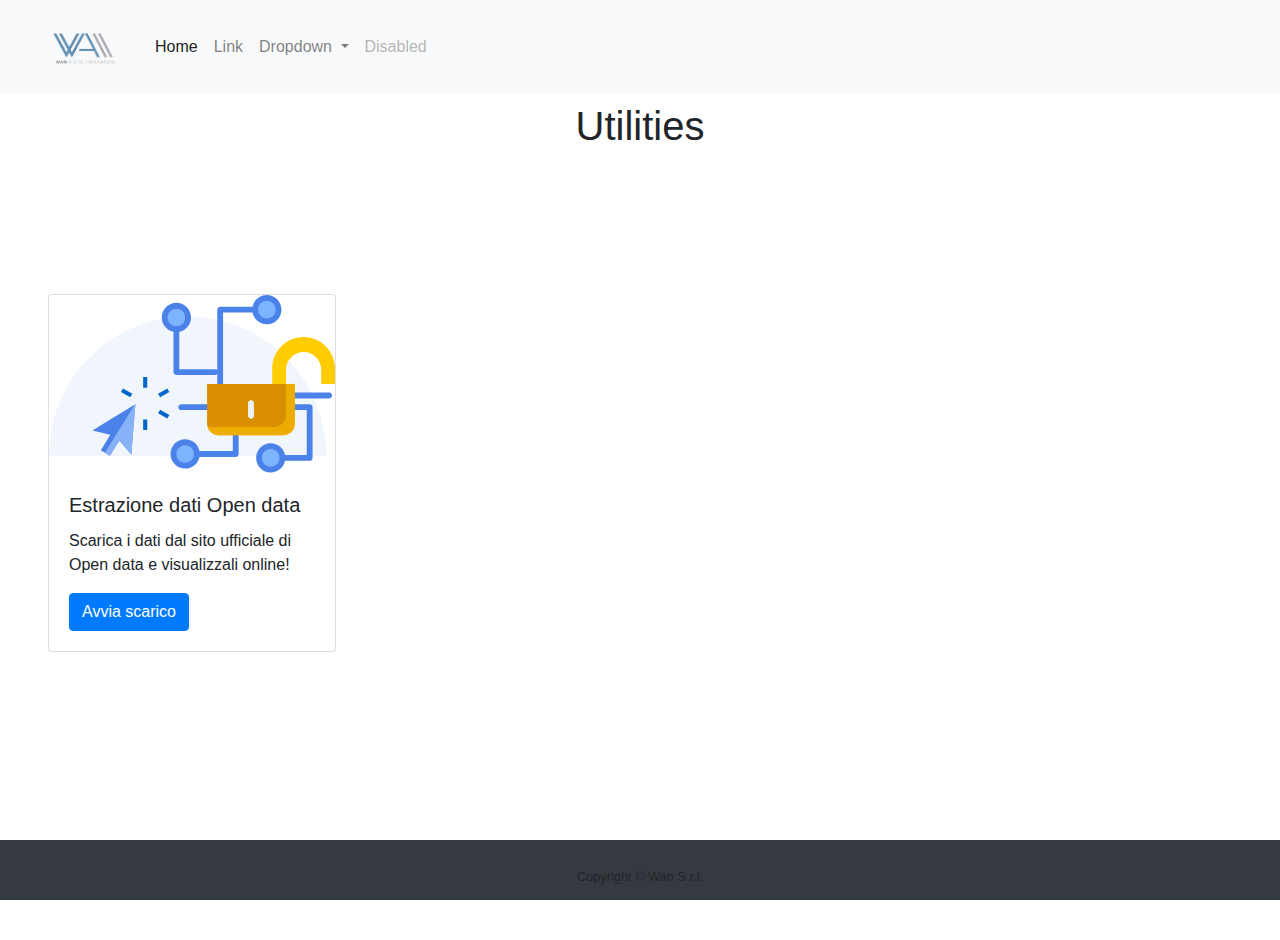
==== index.html @ 52b0250f "final" ====
<!DOCTYPE html>

<html lang="it">
<head>
  <meta charset="utf-8">
  <meta name="viewport" content="width=device-width, initial-scale=1, shrink-to-fit=no">
  <title>Wan - OpenData</title>
  <LINK href="index.css" rel="stylesheet" type="text/css">
  <link rel="stylesheet" href="https://cdn.jsdelivr.net/npm/bootstrap@4.0.0/dist/css/bootstrap.min.css" integrity="sha384-Gn5384xqQ1aoWXA+058RXPxPg6fy4IWvTNh0E263XmFcJlSAwiGgFAW/dAiS6JXm" crossorigin="anonymous">
  <script src="https://code.jquery.com/jquery-3.2.1.slim.min.js" integrity="sha384-KJ3o2DKtIkvYIK3UENzmM7KCkRr/rE9/Qpg6aAZGJwFDMVNA/GpGFF93hXpG5KkN" crossorigin="anonymous"></script>
  <script src="https://cdn.jsdelivr.net/npm/popper.js@1.12.9/dist/umd/popper.min.js" integrity="sha384-ApNbgh9B+Y1QKtv3Rn7W3mgPxhU9K/ScQsAP7hUibX39j7fakFPskvXusvfa0b4Q" crossorigin="anonymous"></script>
  <script src="https://cdn.jsdelivr.net/npm/bootstrap@4.0.0/dist/js/bootstrap.min.js" integrity="sha384-JZR6Spejh4U02d8jOt6vLEHfe/JQGiRRSQQxSfFWpi1MquVdAyjUar5+76PVCmYl" crossorigin="anonymous"></script>
  <script href="index.js" type="text/css"></script>
</head>

<body>
  <nav class="navbar navbar-expand-lg navbar-light bg-light">
    <div class="container-fluid">
      <a class="navbar-brand" href="../index.html">
        <img src="../images/Wan.png" alt="" width="100rem"class="d-inline-block align-text-top">
      </a>
      <div class="collapse navbar-collapse" id="navbarSupportedContent">
        <ul class="navbar-nav me-auto mb-2 mb-lg-0">
          <li class="nav-item">
            <a class="nav-link active" aria-current="page" href="#">Home</a>
          </li>
          <li class="nav-item">
            <a class="nav-link" href="#">Link</a>
          </li>
          <li class="nav-item dropdown">
            <a class="nav-link dropdown-toggle" href="#" id="navbarDropdown" role="button" data-bs-toggle="dropdown" aria-expanded="false">
              Dropdown
            </a>
            <ul class="dropdown-menu" aria-labelledby="navbarDropdown">
              <li><a class="dropdown-item" href="#">Action</a></li>
              <li><a class="dropdown-item" href="#">Another action</a></li>
              <li><hr class="dropdown-divider"></li>
              <li><a class="dropdown-item" href="#">Something else here</a></li>
            </ul>
          </li>
          <li class="nav-item">
            <a class="nav-link disabled" href="#" tabindex="-1" aria-disabled="true">Disabled</a>
          </li>
        </ul>
      </div>
    </div>
  </nav>
  <h1 style="text-align: center; margin-top: 0.5rem;">Utilities</h1>
  <div id="wrapper" style="display: flex;">
    <div class="card" style="width: 18rem; margin-top: 8.53rem; margin-left: 3rem;">
      <img class="card-img-top" src="images/opendata.svg" alt="Card image cap">
      <div class="card-body">
        <h5 class="card-title">Estrazione dati Open data</h5>
        <p class="card-text">Scarica i dati dal sito ufficiale di Open data e visualizzali online!</p>
        <a href="pages/opendata.html" class="btn btn-primary">Avvia scarico</a>
      </div>
    </div>
  </div>
  
  <br><br><br><br>
  <br><br><br><br>
  <br><br><br><br>
  <footer id="sticky-footer" class="flex-shrink-0 py-4 bg-dark text-white-50">
    <div class="container text-center">
      <small>Copyright &copy; Wan S.r.l.</small>
    </div>
  </footer>
</body>
</html>
---- index.css ----
.main-wrapper{
    width: 70%;
    overflow-y: auto;
    height: 400px;
    margin: 0 auto;
    box-sizing: border-box;
  }
  
  .responsive-table{
    display: inline-block;
    min-width: 100%;
    box-sizing: border-box;
  }
  
  .responsive-table > table {
    width: 100%;
  }
  
  .responsive-table > table td, th {
    border: 1px solid #cccccc;
    padding: 8px;
    font-family: Arial;
    font-size: 16px;
  }
#filters {
    width: 100%;
    margin: 0 auto;
}

#sticky-footer{
    position: fixed;
   bottom: 0;
   width: 100%;
   height: 60px;   /* Height of the footer */
   background: #6cf;
}

#filterContainer button{
    margin: 3rem;
}

@media only screen and (min-device-width: 320px) and (max-device-width: 480px) {
    .main-wrapper{
        width: 100%;
        padding: 0;
      }
  }

  .text{
    padding-left: 2rem;
    float:left;
  }
  .sum{
    padding-right: 2rem;
    float: right;
  }
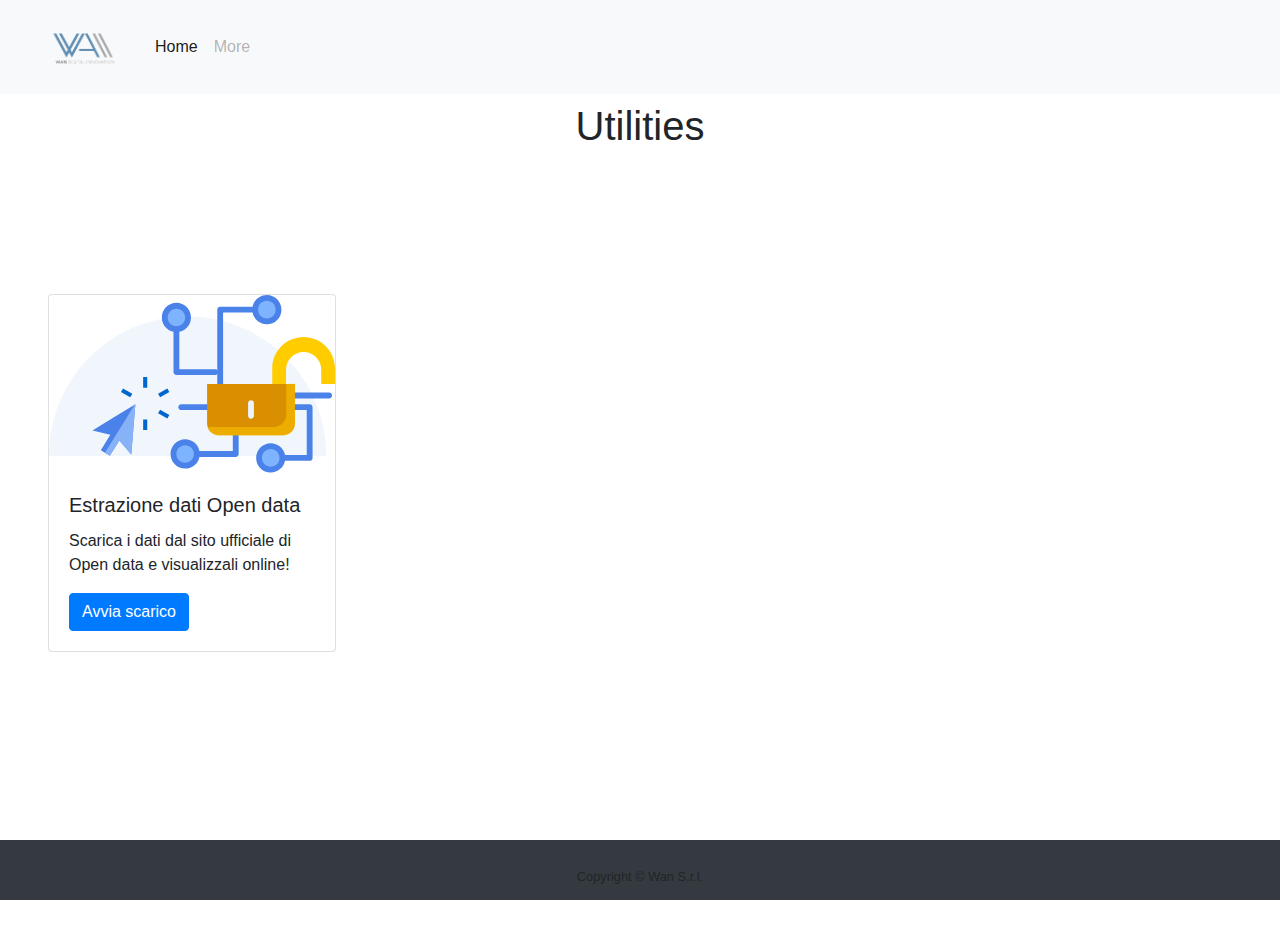
==== commit cdb7a6f9: "final" ====
--- a/index.html
+++ b/index.html
@@ -16,7 +16,7 @@
 <body>
   <nav class="navbar navbar-expand-lg navbar-light bg-light">
     <div class="container-fluid">
-      <a class="navbar-brand" href="../index.html">
+      <a class="navbar-brand" href="#">
         <img src="../images/Wan.png" alt="" width="100rem"class="d-inline-block align-text-top">
       </a>
       <div class="collapse navbar-collapse" id="navbarSupportedContent">
@@ -25,21 +25,7 @@
             <a class="nav-link active" aria-current="page" href="#">Home</a>
           </li>
           <li class="nav-item">
-            <a class="nav-link" href="#">Link</a>
-          </li>
-          <li class="nav-item dropdown">
-            <a class="nav-link dropdown-toggle" href="#" id="navbarDropdown" role="button" data-bs-toggle="dropdown" aria-expanded="false">
-              Dropdown
-            </a>
-            <ul class="dropdown-menu" aria-labelledby="navbarDropdown">
-              <li><a class="dropdown-item" href="#">Action</a></li>
-              <li><a class="dropdown-item" href="#">Another action</a></li>
-              <li><hr class="dropdown-divider"></li>
-              <li><a class="dropdown-item" href="#">Something else here</a></li>
-            </ul>
-          </li>
-          <li class="nav-item">
-            <a class="nav-link disabled" href="#" tabindex="-1" aria-disabled="true">Disabled</a>
+            <a class="nav-link disabled" href="#">More</a>
           </li>
         </ul>
       </div>
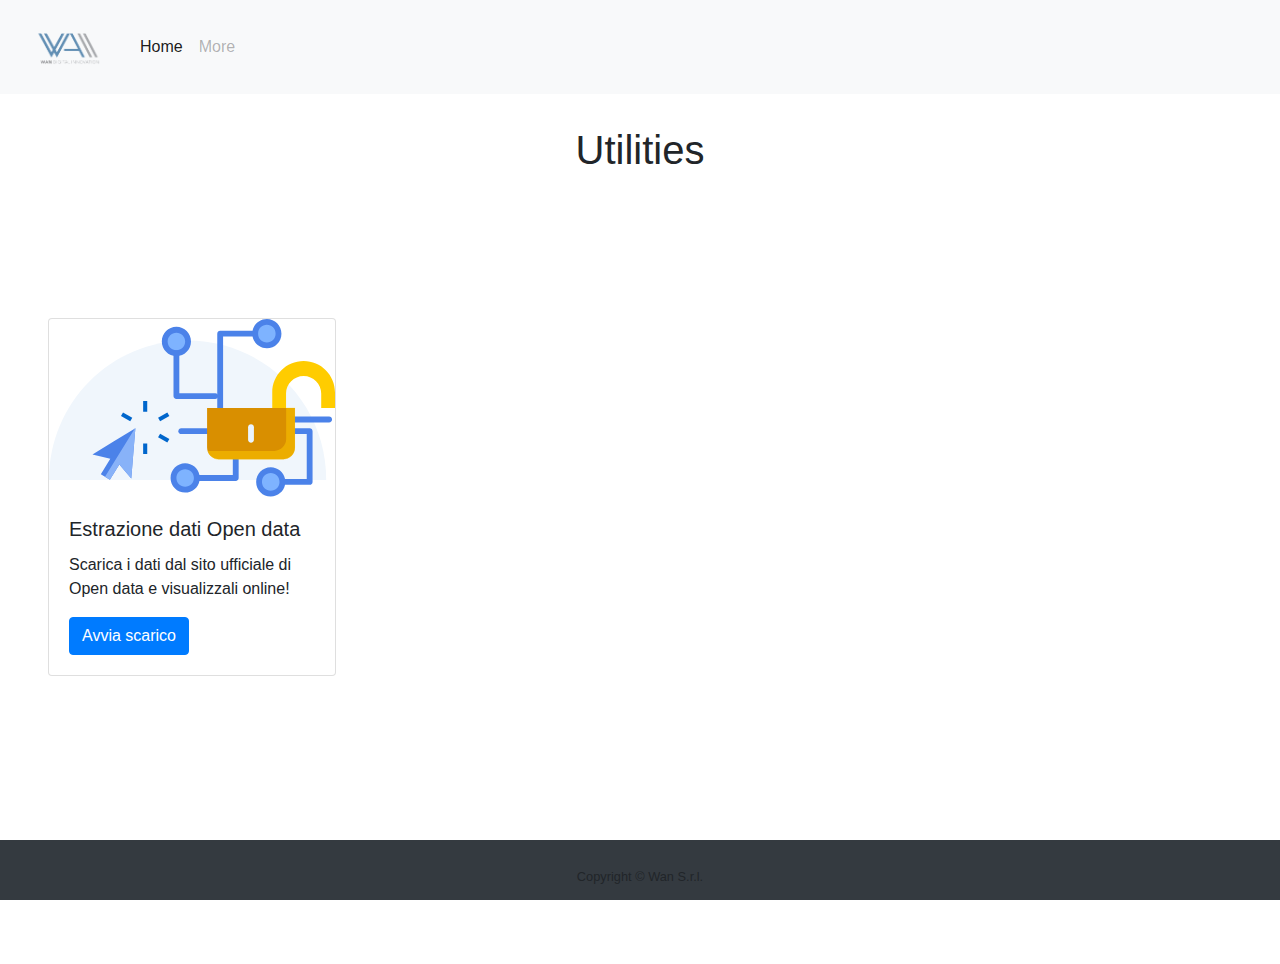
==== commit b02378f4: "responsive" ====
--- a/index.html
+++ b/index.html
@@ -6,46 +6,49 @@
   <meta name="viewport" content="width=device-width, initial-scale=1, shrink-to-fit=no">
   <title>Wan - OpenData</title>
   <LINK href="index.css" rel="stylesheet" type="text/css">
+  <link rel="icon" type="image/x-icon" href="/images/favicon_wan.ico">
   <link rel="stylesheet" href="https://cdn.jsdelivr.net/npm/bootstrap@4.0.0/dist/css/bootstrap.min.css" integrity="sha384-Gn5384xqQ1aoWXA+058RXPxPg6fy4IWvTNh0E263XmFcJlSAwiGgFAW/dAiS6JXm" crossorigin="anonymous">
   <script src="https://code.jquery.com/jquery-3.2.1.slim.min.js" integrity="sha384-KJ3o2DKtIkvYIK3UENzmM7KCkRr/rE9/Qpg6aAZGJwFDMVNA/GpGFF93hXpG5KkN" crossorigin="anonymous"></script>
   <script src="https://cdn.jsdelivr.net/npm/popper.js@1.12.9/dist/umd/popper.min.js" integrity="sha384-ApNbgh9B+Y1QKtv3Rn7W3mgPxhU9K/ScQsAP7hUibX39j7fakFPskvXusvfa0b4Q" crossorigin="anonymous"></script>
   <script src="https://cdn.jsdelivr.net/npm/bootstrap@4.0.0/dist/js/bootstrap.min.js" integrity="sha384-JZR6Spejh4U02d8jOt6vLEHfe/JQGiRRSQQxSfFWpi1MquVdAyjUar5+76PVCmYl" crossorigin="anonymous"></script>
-  <script href="index.js" type="text/css"></script>
+  <script href="index.js"></script>
 </head>
 
 <body>
-  <nav class="navbar navbar-expand-lg navbar-light bg-light">
+  <nav id="nav" class="navbar navbar-expand navbar-light bg-light">
     <div class="container-fluid">
-      <a class="navbar-brand" href="#">
+      <a class="navbar-brand" href="../index.html">
         <img src="../images/Wan.png" alt="" width="100rem"class="d-inline-block align-text-top">
       </a>
       <div class="collapse navbar-collapse" id="navbarSupportedContent">
         <ul class="navbar-nav me-auto mb-2 mb-lg-0">
           <li class="nav-item">
-            <a class="nav-link active" aria-current="page" href="#">Home</a>
+            <a class="nav-link active" aria-current="page" href="../index.html">Home</a>
           </li>
           <li class="nav-item">
-            <a class="nav-link disabled" href="#">More</a>
+            <a class="nav-link disabled">More</a>
           </li>
         </ul>
       </div>
     </div>
   </nav>
-  <h1 style="text-align: center; margin-top: 0.5rem;">Utilities</h1>
-  <div id="wrapper" style="display: flex;">
-    <div class="card" style="width: 18rem; margin-top: 8.53rem; margin-left: 3rem;">
-      <img class="card-img-top" src="images/opendata.svg" alt="Card image cap">
-      <div class="card-body">
-        <h5 class="card-title">Estrazione dati Open data</h5>
-        <p class="card-text">Scarica i dati dal sito ufficiale di Open data e visualizzali online!</p>
-        <a href="pages/opendata.html" class="btn btn-primary">Avvia scarico</a>
+  <br>
+  <div id="wrapper">
+    <h1 style="text-align: center; margin-top: 0.5rem;">Utilities</h1>
+    <div id="wrapper" style="display: flex;">
+      <div class="card" style="width: 18rem; margin-top: 8.53rem; margin-left: 3rem;">
+        <img class="card-img-top" src="images/opendata.svg" alt="Card image cap">
+        <div class="card-body">
+          <h5 class="card-title">Estrazione dati Open data</h5>
+          <p class="card-text">Scarica i dati dal sito ufficiale di Open data e visualizzali online!</p>
+          <a href="pages/opendata.html" class="btn btn-primary">Avvia scarico</a>
+        </div>
       </div>
     </div>
-  </div>
-  
   <br><br><br><br>
   <br><br><br><br>
   <br><br><br><br>
+</div>
   <footer id="sticky-footer" class="flex-shrink-0 py-4 bg-dark text-white-50">
     <div class="container text-center">
       <small>Copyright &copy; Wan S.r.l.</small>
--- a/index.css
+++ b/index.css
@@ -4,8 +4,11 @@
     height: 400px;
     margin: 0 auto;
     box-sizing: border-box;
-  }
-  
+    box-shadow: rgba(255, 255, 255, 0.1) 0px 1px 1px 0px inset, rgba(50, 50, 93, 0.25) 0px 50px 100px -20px, rgba(0, 0, 0, 0.3) 0px 30px 60px -30px;
+  }
+  #wrapper{
+    margin: 0 auto;
+  }
   .responsive-table{
     display: inline-block;
     min-width: 100%;
@@ -22,9 +25,13 @@
     font-family: Arial;
     font-size: 16px;
   }
-#filters {
+#filters div {
     width: 100%;
     margin: 0 auto;
+}
+#nav{
+  width: 100%;
+  background-color: #f8f9fa;
 }
 
 #sticky-footer{
@@ -39,11 +46,29 @@
     margin: 3rem;
 }
 
+body {
+  overflow-y: auto;
+  overflow-x: hidden;
+  padding: 0;
+  margin: 0;
+  width: 100%;
+}
+
 @media only screen and (min-device-width: 320px) and (max-device-width: 480px) {
     .main-wrapper{
-        width: 100%;
+        width: 80%;
         padding: 0;
       }
+    #nav{
+      width: 100%;
+      background-color: #f8f9fa;
+    }
+    #filters{
+      width: 100% !important;
+    }
+    @media (hover: none) {
+      dfn:hover { color: none; }
+    }
   }
 
   .text{
@@ -53,4 +78,126 @@
   .sum{
     padding-right: 2rem;
     float: right;
-  }+  }
+  .entr{
+    padding-right: 2rem;
+    float: right;
+  }
+
+  @media (max-width: 1000px) {
+    #filters div{
+      width: 100% !important;
+    }
+    #labels{
+      width: 90% !important;
+    }
+    @media (hover: hover) and (pointer: fine) {
+      a:hover { color: red; }
+    }
+}
+
+@media (hover: hover) {
+  dfn {
+    cursor: help;
+    font-style: normal;
+    position: relative;
+    max-width: fit-content;
+    }
+    dfn::after {
+      content: attr(data-info);
+      display: inline;
+      position: absolute;
+      top: 22px; left: 0;
+      opacity: 0;
+      width: 20rem;
+      font-size: 13px;
+      font-weight: 700;
+      line-height: 1.5em;
+      padding: 0.5em 0.8em;
+      background: rgba(0,0,0,0.8);
+      color: #fff;
+      pointer-events: none; /* This prevents the box from apearing when hovered. */
+      transition: opacity 250ms, top 250ms;
+    }
+    dfn::before {
+      content: '';
+      display: block;
+      position: absolute;
+      top: 12px; left: 20px;
+      opacity: 0;
+      width: 0; height: 0;
+      border: solid transparent 5px;
+      border-bottom-color: rgba(0,0,0,0.8);
+      transition: opacity 250ms, top 250ms;
+    }
+}
+@media (hover: none) {
+  /* Device that can not hover with ease */
+}
+@media (pointer: coarse) {
+  /* Device with limited pointing accuracy (touch) */
+}
+@media (pointer: fine) {
+  dfn {
+  cursor: help;
+  font-style: normal;
+  position: relative;
+  max-width: fit-content;
+  }
+  dfn::after {
+    content: attr(data-info);
+    display: inline;
+    position: absolute;
+    top: 22px; left: 0;
+    opacity: 0;
+    width: 20rem;
+    font-size: 13px;
+    font-weight: 700;
+    line-height: 1.5em;
+    padding: 0.5em 0.8em;
+    background: rgba(0,0,0,0.8);
+    color: #fff;
+    pointer-events: none; /* This prevents the box from apearing when hovered. */
+    transition: opacity 250ms, top 250ms;
+  }
+  dfn::before {
+    content: '';
+    display: block;
+    position: absolute;
+    top: 12px; left: 20px;
+    opacity: 0;
+    width: 0; height: 0;
+    border: solid transparent 5px;
+    border-bottom-color: rgba(0,0,0,0.8);
+    transition: opacity 250ms, top 250ms;
+  }
+}
+@media (pointer: none) {
+  /* Device with no pointing */
+}
+
+input[type=text] {
+  border: 2px solid #0d6efd;
+  border-radius: 4px;
+}
+
+
+
+dfn:hover {z-index: 2;} /* Keeps the info boxes on top of other elements */
+dfn:hover::after,
+dfn:hover::before {opacity: 1;}
+dfn:hover::after {top: 30px;}
+dfn:hover::before {top: 20px;}
+
+::-webkit-scrollbar
+{
+	width: 9px;
+  height: 9px;
+	background-color: #F5F5F5;
+}
+::-webkit-scrollbar-thumb
+{
+	border-radius: 10px;
+	-webkit-box-shadow: inset 0 0 6px rgba(0,0,0,.3);
+	background-color: #cecece;
+}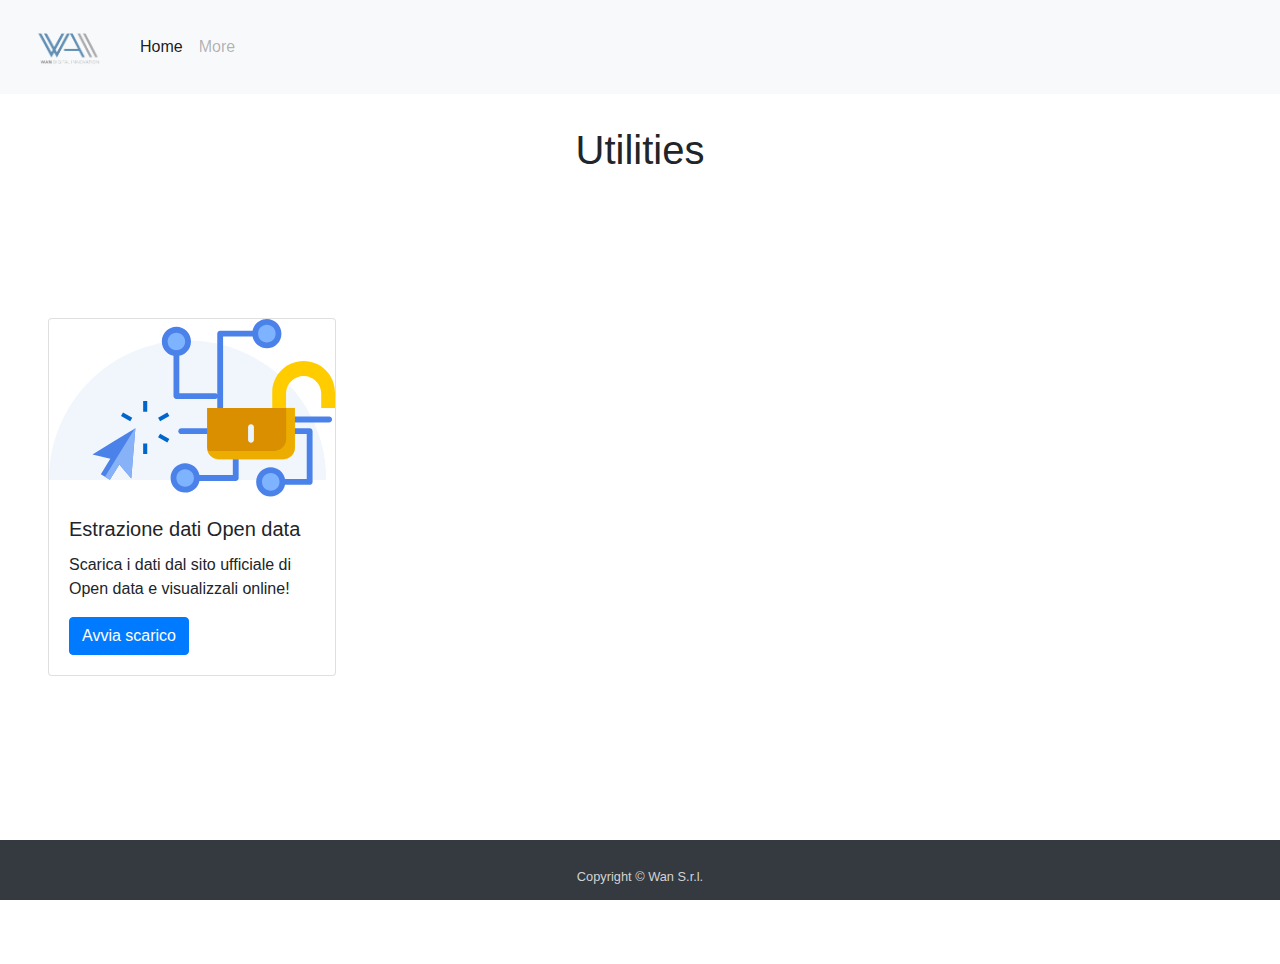
==== commit e9cf40cf: "responsive" ====
--- a/index.html
+++ b/index.html
@@ -49,10 +49,10 @@
   <br><br><br><br>
   <br><br><br><br>
 </div>
-  <footer id="sticky-footer" class="flex-shrink-0 py-4 bg-dark text-white-50">
-    <div class="container text-center">
-      <small>Copyright &copy; Wan S.r.l.</small>
-    </div>
-  </footer>
+<footer id="sticky-footer" class="flex-shrink-0 py-4 bg-dark text-white-50">
+  <div class="container text-center">
+    <small>Copyright &copy; Wan S.r.l.</small>
+  </div>
+</footer>
 </body>
 </html>--- a/index.css
+++ b/index.css
@@ -35,11 +35,12 @@
 }
 
 #sticky-footer{
-    position: fixed;
-   bottom: 0;
-   width: 100%;
-   height: 60px;   /* Height of the footer */
-   background: #6cf;
+  position: fixed;
+  bottom: 0;
+  width: 100%;
+  height: 60px;   /* Height of the footer */
+  color:lightgray !important;
+
 }
 
 #filterContainer button{
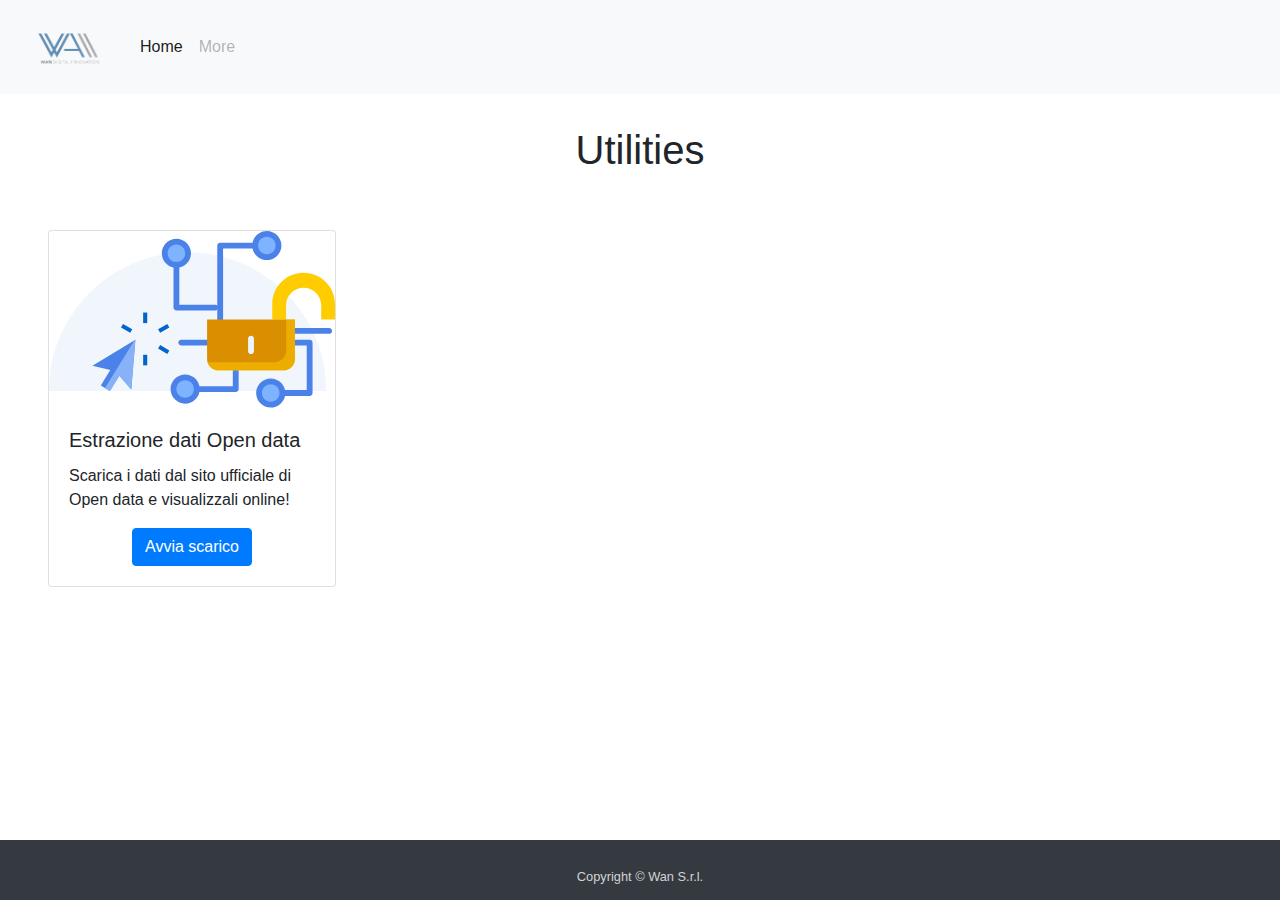
==== commit 09c1e478: "responsive" ====
--- a/index.html
+++ b/index.html
@@ -36,12 +36,14 @@
   <div id="wrapper">
     <h1 style="text-align: center; margin-top: 0.5rem;">Utilities</h1>
     <div id="wrapper" style="display: flex;">
-      <div class="card" style="width: 18rem; margin-top: 8.53rem; margin-left: 3rem;">
+      <div class="card" style="width: 18rem; margin-top: 3rem; margin-left: 3rem;">
         <img class="card-img-top" src="images/opendata.svg" alt="Card image cap">
-        <div class="card-body">
+        <div class="card-body" style="margin: 0 auto;">
           <h5 class="card-title">Estrazione dati Open data</h5>
           <p class="card-text">Scarica i dati dal sito ufficiale di Open data e visualizzali online!</p>
-          <a href="pages/opendata.html" class="btn btn-primary">Avvia scarico</a>
+          <div style="margin: 0 auto; width: 100%; text-align: center;">
+            <a href="pages/opendata.html" class="btn btn-primary">Avvia scarico</a>
+          </div>
         </div>
       </div>
     </div>
--- a/index.css
+++ b/index.css
@@ -69,6 +69,16 @@
     }
     @media (hover: none) {
       dfn:hover { color: none; }
+    }
+    .card{
+      width: 9rem !important;
+    }
+    .card-text { 
+      text-overflow: ellipsis;
+      overflow: hidden; 
+      width: 7rem; 
+      height: 1.2em; 
+      white-space: nowrap;
     }
   }
 
